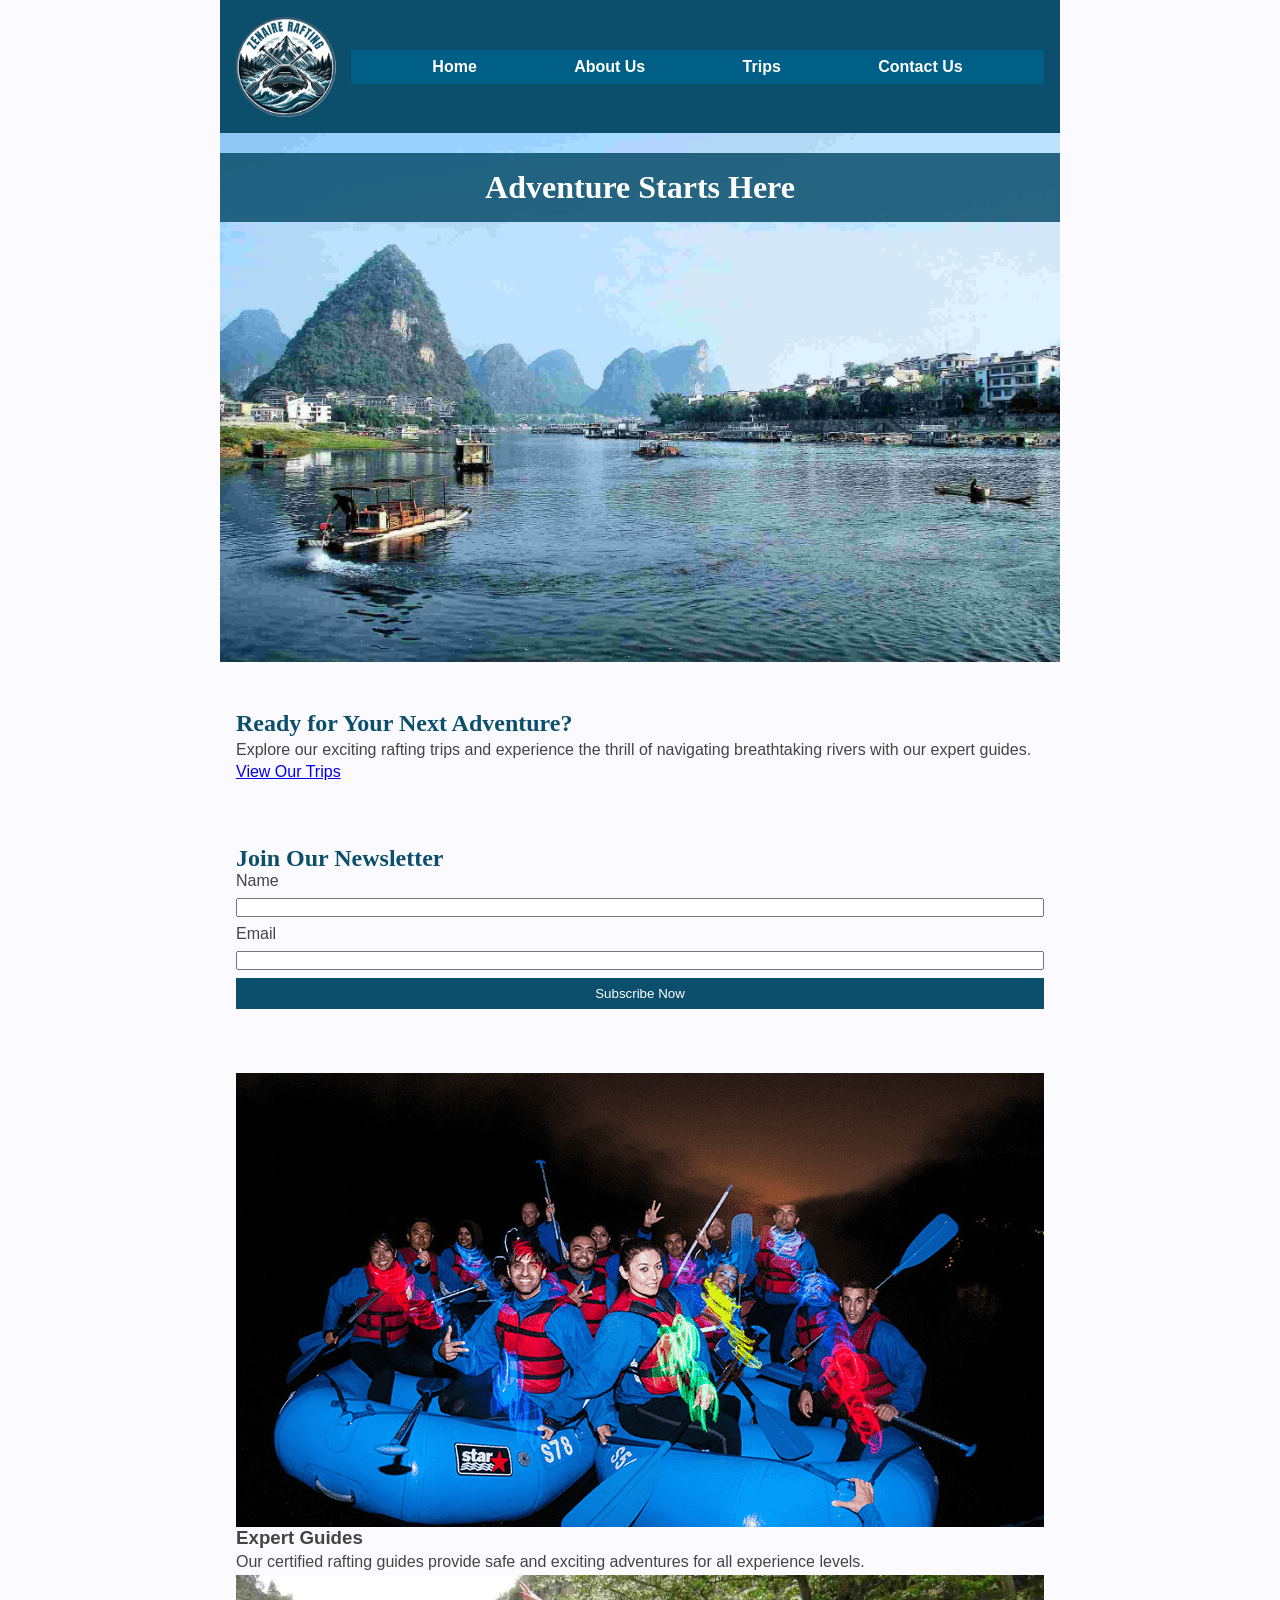
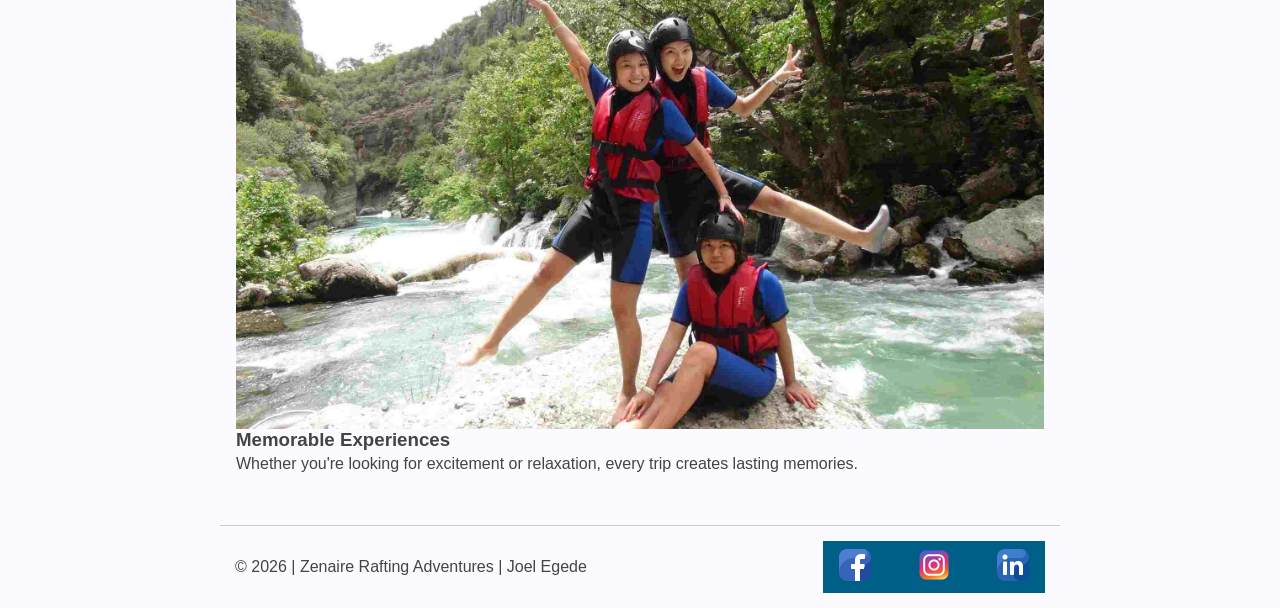
==== wwr/index.html @ 95a7c218 "Completed home and trips pages" ====
<!DOCTYPE html>
<html lang="en-US">

<head>
    <meta charset="UTF-8">
    <meta name="viewport" content="width=device-width, initial-scale=1.0">

    <title>Home | Zenaire Rafting Adventures</title>

    <meta name="description"
      content="Experience thrilling white water rafting adventures with Zenaire Rafting Adventures. Explore exciting trips and unforgettable outdoor experiences.">

    <meta name="author" content="Joel Egede">

    <link rel="stylesheet" href="styles/rafting.css">
</head>

<body>

    <header>
        <img src="images/rafting-logo.png" alt="Rafting Company Logo">

        <nav>
            <a href="index.html">Home</a>
            <a href="about.html">About Us</a>
            <a href="trips.html">Trips</a>
            <a href="contact.html">Contact Us</a>
        </nav>
    </header>

    <main>

        <div class="hero">
            <img src="images/hero.jpg" alt="White Water Rafting Adventure">

            <h1>Adventure Starts Here</h1>
            </>

            <section class="cta">
                <h2>Ready for Your Next Adventure?</h2>

                <p>
                    Explore our exciting rafting trips and experience the thrill
                    of navigating breathtaking rivers with our expert guides.
                </p>

                <a href="trips.html" class="btn">View Our Trips</a>
            </section>

            <section class="newsletter">

                <h2>Join Our Newsletter</h2>

                <form>
                    <label for="fullname">Name</label>
                    <input type="text" id="fullname" name="fullname" required>

                    <label for="email">Email</label>
                    <input type="email" id="email" name="email" required>

                    <button type="submit">Subscribe Now</button>
                </form>

            </section>

            <section class="home-grid">

                <div class="grid-item">
                    <img src="images/professional-guide.png" alt="Professional Guides">

                    <h3>Expert Guides</h3>

                    <p>
                        Our certified rafting guides provide safe and exciting
                        adventures for all experience levels.
                    </p>
                </div>

                <div class="grid-item">
                    <img src="images/happy-k.jpg" alt="Happy Customers">

                    <h3>Memorable Experiences</h3>

                    <p>
                        Whether you're looking for excitement or relaxation,
                        every trip creates lasting memories.
                    </p>
                </div>

            </section>

    </main>

    <footer>

        <p>© 2026 | Zenaire Rafting Adventures | Joel Egede</p>

        <nav class="socialmedia">

            <a href="https://facebook.com">
                <img src="images/facebook.png" alt="Facebook icon">
            </a>

            <a href="https://instagram.com">
                <img src="images/instagram.png" alt="Instagram icon">
            </a>

            <a href="https://linkedin.com">
                <img src="images/linkedin.png" alt="LinkedIn icon">
            </a>

        </nav>

    </footer>

</body>

</html>
---- wwr/styles/rafting.css ----
:root {
    --primary-color: #0B4F6C;
    --secondary-color: #005f87;
    --accent1-color: #FBFBFF;
    --accent2-color: #444444;

    --heading-font: Georgia, serif;
    --body-font: Arial, sans-serif;
}

/* Universal Selector */

* {
    margin: 0;
    padding: 0;
    box-sizing: border-box;
}

/* Body */

body {
    font-family: var(--body-font);
    color: var(--accent2-color);
    background-color: var(--accent1-color);
}

/* Layout Width */

header,
main,
footer {
    width: 840px;
    margin: 0 auto;
}

/* Header */

header {
    display: grid;
    grid-template-columns: 115px 1fr;
    align-items: center;
    background-color: var(--primary-color);
    padding: 1rem;
}

header img {
    width: 100px;
}

/* Navigation */

nav {
    background-color: var(--secondary-color);
    display: flex;
    justify-content: space-evenly;
    align-items: center;

}

nav a {
    color: white;
    text-decoration: none;
    font-weight: bold;
    padding: 0.5rem 1rem;
}

nav a:hover {
    background-color: rgba(255, 255, 255, 0.2);
    border-radius: 5px;
}

/* Headings */

h1,
h2 {
    font-family: var(--heading-font);
    color: var(--primary-color);
}

/* Hero Section */

.hero {
    position: relative;
}

.hero img {
    display: block;
    width: 100%;
    height: auto;
}

/* Hero Heading */

.hero h1 {
    position: absolute;
    top: 20px;
    width: 100%;
    padding: 1rem;
    text-align: center;
    background-color: rgba(11, 79, 108, 0.85);
    color: white;
}

/* Hero Article */

.hero article {
    position: absolute;
    bottom: 20px;
    left: 20px;
    right: 20px;
    background-color: rgba(251, 251, 255, 0.95);
    padding: 1rem;
    border-radius: 10px;

}

.hero article img {
    float: right;
    width: 100px;
    height: auto;
    margin-left: 1rem;
    border-radius: 10px;
}

/* Sections */

section {
    margin: 2rem 0;
    padding: 1rem;
}

section p {
    line-height: 1.6;
}

.history-content {
    display: grid;
    grid-template-columns: 1fr auto 1fr;
    gap: 15px;
    align-items: center;
}

.history-content img {
    width: 200px;
    border-radius: 8px;
}

/* Adventure Gallery */

.adventure-gallery {
    display: flex;
    gap: 10px;
    margin-top: 1rem;
}

.adventure-gallery figure {
    text-align: center;
}

.adventure-gallery img {
    width: 150px;
    height: 100px;
    object-fit: cover;
    border-radius: 8px;
}

/* Footer */

footer {
    display: flex;
    padding: 15px;
    border-top: 1px solid #ccc;

    justify-content: space-between;
    align-items: center;
}

/* Social Media */

.socialmedia {
    display: flex;
    justify-content: flex-end;
    gap: 15px;
}

.socialmedia a {
    text-decoration: none;
}

.socialmedia img {
    width: 32px;
    height: 32px;
}

.contact-info,
.employees,
.contact-form {
    margin: 1rem;
    padding: 1rem;
}

.employees figure {
    display: inline-block;
    margin: 1rem;
    text-align: center;
}

form {
    display: flex;
    flex-direction: column;
    gap: 0.5rem;
}

button {
    padding: 0.5rem;
    background-color: var(--primary-color);
    color: white;
    border: none;
    cursor: pointer;
}

.map iframe {
    width: 100%;
    height: 350px;
    border: none;
}

.employees img {
    width: 180px;
    height: auto;
    border-radius: 8px;
}
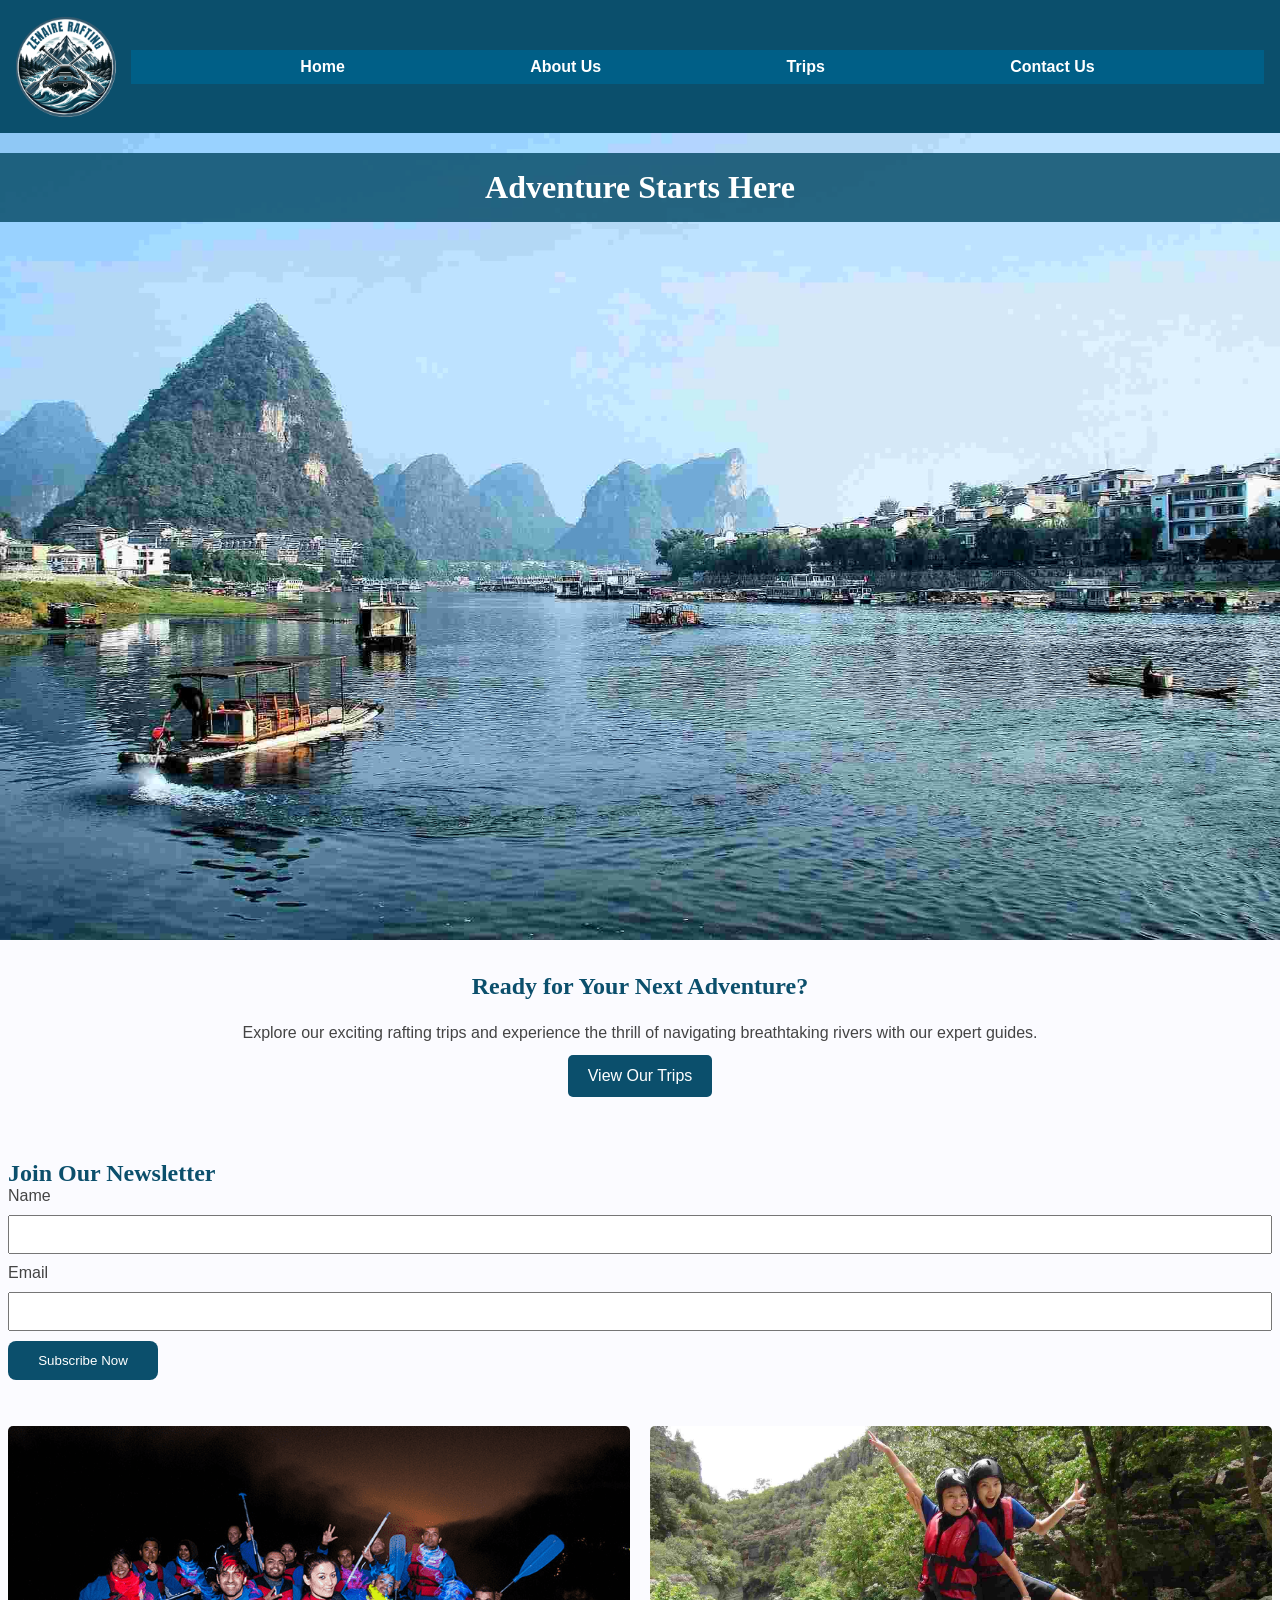
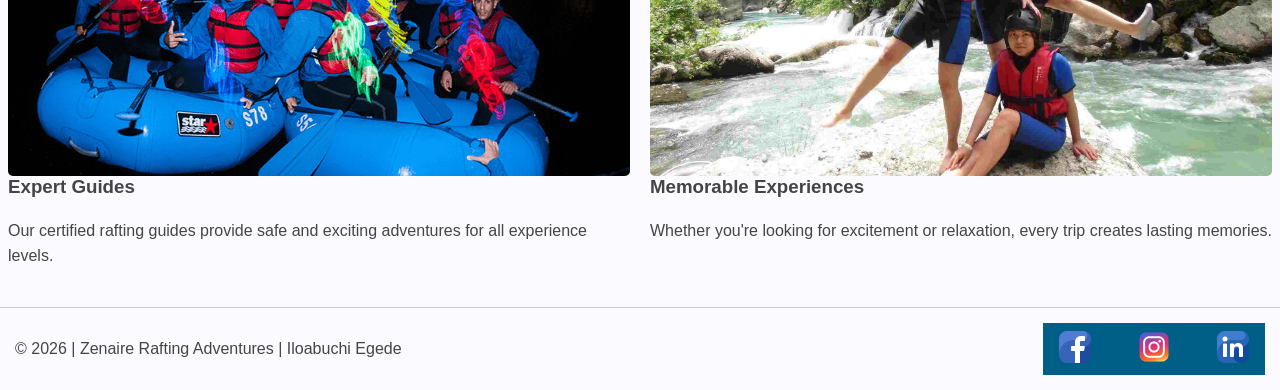
==== commit c6b03b3b: "corrected some missing links and broken images" ====
--- a/wwr/index.html
+++ b/wwr/index.html
@@ -10,7 +10,7 @@
     <meta name="description"
       content="Experience thrilling white water rafting adventures with Zenaire Rafting Adventures. Explore exciting trips and unforgettable outdoor experiences.">
 
-    <meta name="author" content="Joel Egede">
+    <meta name="author" content="Iloabuchi Egede">
 
     <link rel="stylesheet" href="styles/rafting.css">
 </head>
@@ -93,7 +93,7 @@
 
     <footer>
 
-        <p>© 2026 | Zenaire Rafting Adventures | Joel Egede</p>
+        <p>© 2026 | Zenaire Rafting Adventures | Iloabuchi Egede</p>
 
         <nav class="socialmedia">
 
--- a/wwr/styles/rafting.css
+++ b/wwr/styles/rafting.css
@@ -29,7 +29,7 @@
 header,
 main,
 footer {
-    width: 840px;
+    width: 100%;
     margin: 0 auto;
 }
 
@@ -114,19 +114,24 @@
 
 }
 
+.hero p {
+    margin-top: 20px;
+    line-height: 1.6;
+}
+
 .hero article img {
     float: right;
-    width: 100px;
-    height: auto;
-    margin-left: 1rem;
+    width: 200px;
+    height: 150px;
+    margin: 0 1rem 0 1rem;
     border-radius: 10px;
 }
 
 /* Sections */
 
 section {
-    margin: 2rem 0;
-    padding: 1rem;
+    margin: 0.5rem 0;
+    padding: 0.5rem;
 }
 
 section p {
@@ -141,7 +146,8 @@
 }
 
 .history-content img {
-    width: 200px;
+    width: 350px;
+    height: 200px;
     border-radius: 8px;
 }
 
@@ -149,6 +155,7 @@
 
 .adventure-gallery {
     display: flex;
+    justify-content: space-evenly;
     gap: 10px;
     margin-top: 1rem;
 }
@@ -158,8 +165,8 @@
 }
 
 .adventure-gallery img {
-    width: 150px;
-    height: 100px;
+    width: 250px;
+    height: 150px;
     object-fit: cover;
     border-radius: 8px;
 }
@@ -199,6 +206,10 @@
     padding: 1rem;
 }
 
+.employees {
+    text-align: center;
+}
+
 .employees figure {
     display: inline-block;
     margin: 1rem;
@@ -212,21 +223,159 @@
 }
 
 button {
-    padding: 0.5rem;
+    width: 150px;
+    height: auto;
+    padding: 1rem;
     background-color: var(--primary-color);
     color: white;
     border: none;
     cursor: pointer;
+    border-radius: 8px;
+}
+
+button:hover {
+    opacity: 0.9;
+}
+
+.contact-info {
+    text-align: center;
+}
+
+.contact-form {
+    margin: 10px;
+    padding: 20px;
+    line-height: 2rem;
+
+}
+
+.map-contact {
+    display: grid;
+    grid-template-columns: 1fr 1fr;
 }
 
 .map iframe {
-    width: 100%;
-    height: 350px;
+    width: 800px;
+    height: 580px;
     border: none;
 }
 
 .employees img {
-    width: 180px;
+    display: flex;
+    justify-content: space-around;
+    width: 300px;
     height: auto;
-    border-radius: 8px;
+    border-radius: 10px;
+}
+
+/* HOME PAGE */
+
+.home-hero {
+    position: relative;
+}
+
+.home-hero img {
+    width: 100%;
+    display: block;
+}
+
+.home-hero h1 {
+    position: absolute;
+    top: 40%;
+    width: 100%;
+    text-align: center;
+    color: white;
+    background-color: rgba(11, 79, 108, 0.8);
+    padding: 20px;
+}
+
+.cta {
+    text-align: center;
+    padding: 25px;
+}
+
+.btn {
+    display: inline-block;
+    background-color: var(--primary-color);
+    color: white;
+    text-decoration: none;
+    padding: 12px 20px;
+    margin-top: 10px;
+    border-radius: 5px;
+}
+
+.newsletter {
+    margin: 30px 0;
+}
+
+.newsletter form {
+    display: grid;
+    gap: 10px;
+}
+
+.newsletter input {
+    padding: 10px;
+}
+
+.newsletter button {
+    background-color: var(--primary-color);
+    color: white;
+    border: none;
+    padding: 12px;
+    cursor: pointer;
+}
+
+.home-grid {
+    display: grid;
+    grid-template-columns: 1fr 1fr;
+    gap: 20px;
+    margin: 30px 0;
+}
+
+.grid-item img {
+    width: 100%;
+    border-radius: 5px;
+}
+
+/* TRIPS PAGE */
+
+.trip-hero {
+    text-align: center;
+    padding: 30px;
+}
+
+.trip-contact {
+    text-align: center;
+    padding: 20px;
+}
+
+.trip-cards {
+    display: grid;
+    grid-template-columns: repeat(3, 1fr);
+    gap: 20px;
+}
+
+.trip-card {
+    border: 1px solid #ddd;
+    padding: 15px;
+}
+
+.trip-card img {
+    width: 100%;
+}
+
+table {
+    width: 100%;
+    margin-top: 20px;
+    border-collapse: collapse;
+}
+
+table th,
+table td {
+    border: 1px solid #ccc;
+    padding: 10px;
+}
+
+table th {
+    background-color: var(--primary-color);
+    color: white;
 }
